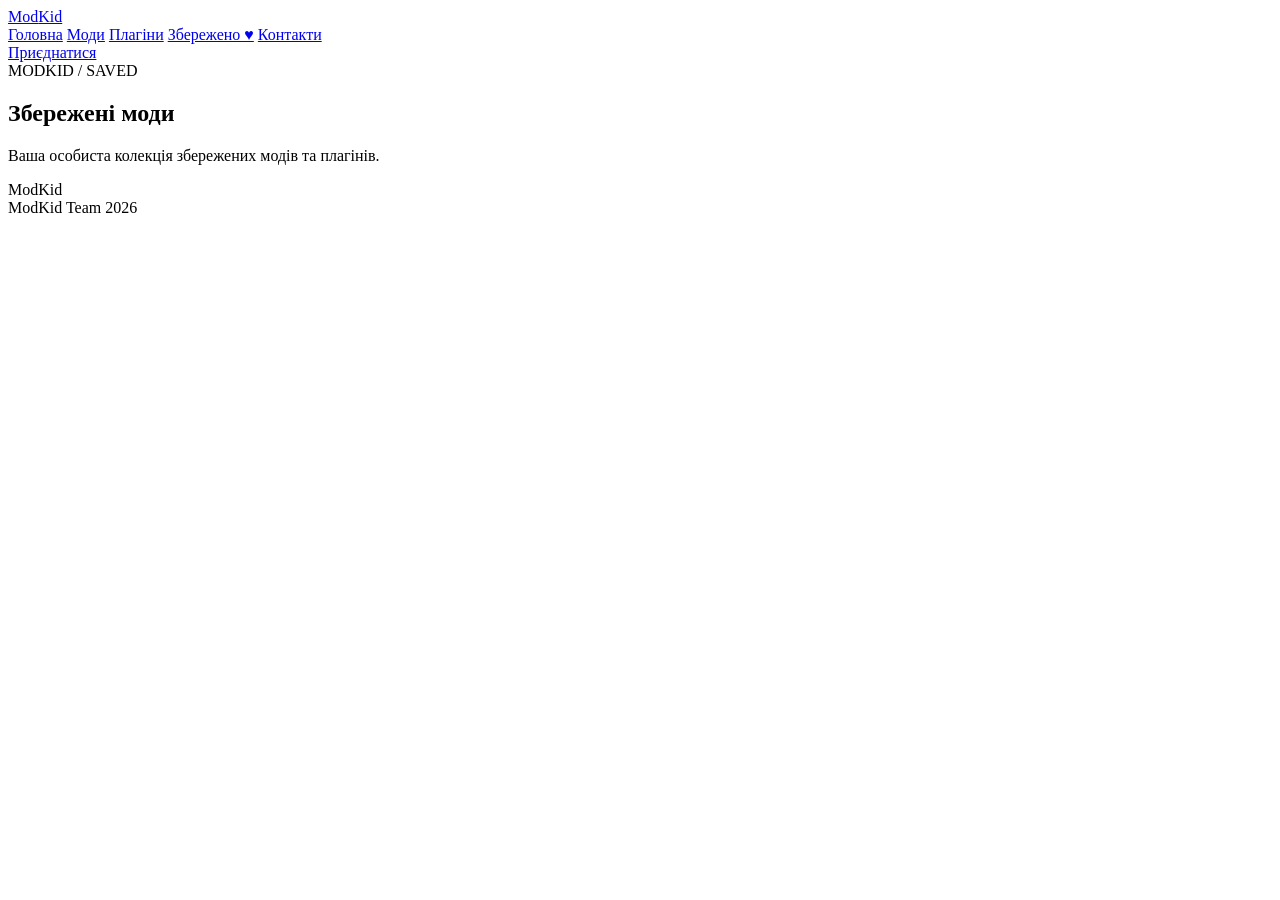
==== favorites.html @ ee4c8bdc "твій комент" ====
<!doctype html>
<html lang="uk">
<head>
    <meta charset="UTF-8">
    <meta name="viewport" content="width=device-width, initial-scale=1.0">
    <title>ModKid — Збережені моди</title>
    <link rel="stylesheet" href="style.css">
</head>
<body>

<header class="header">
    <a href="index.html" class="logo">Mod<span>Kid</span></a>
    <nav class="nav">
        <a href="index.html">Головна</a>
        <a href="mods.html">Моди</a>
        <a href="plugins.html">Плагіни</a>
        <a href="favorites.html" class="active">Збережено ♥</a>
        <a href="#contacts">Контакти</a>
    </nav>
    <a href="#contacts" class="header-button">Приєднатися</a>
</header>

<main>
    <section class="page-title">
        <div class="eyebrow">MODKID / SAVED</div>
        <h1>Збережені моди</h1>
        <p>Ваша особиста колекція збережених модів та плагінів.</p>
    </section>

    <section class="catalog">
        <div class="catalog-grid" id="favorites-grid">
            <!-- Сюди будуть завантажуватися вподобані моди -->
        </div>
    </section>
</main>

<footer class="footer">
    <div class="logo">Mod<span>Kid</span></div>
    <div>ModKid Team 2026</div>
</footer>

<script src="script.js"></script>
</body>
</html>
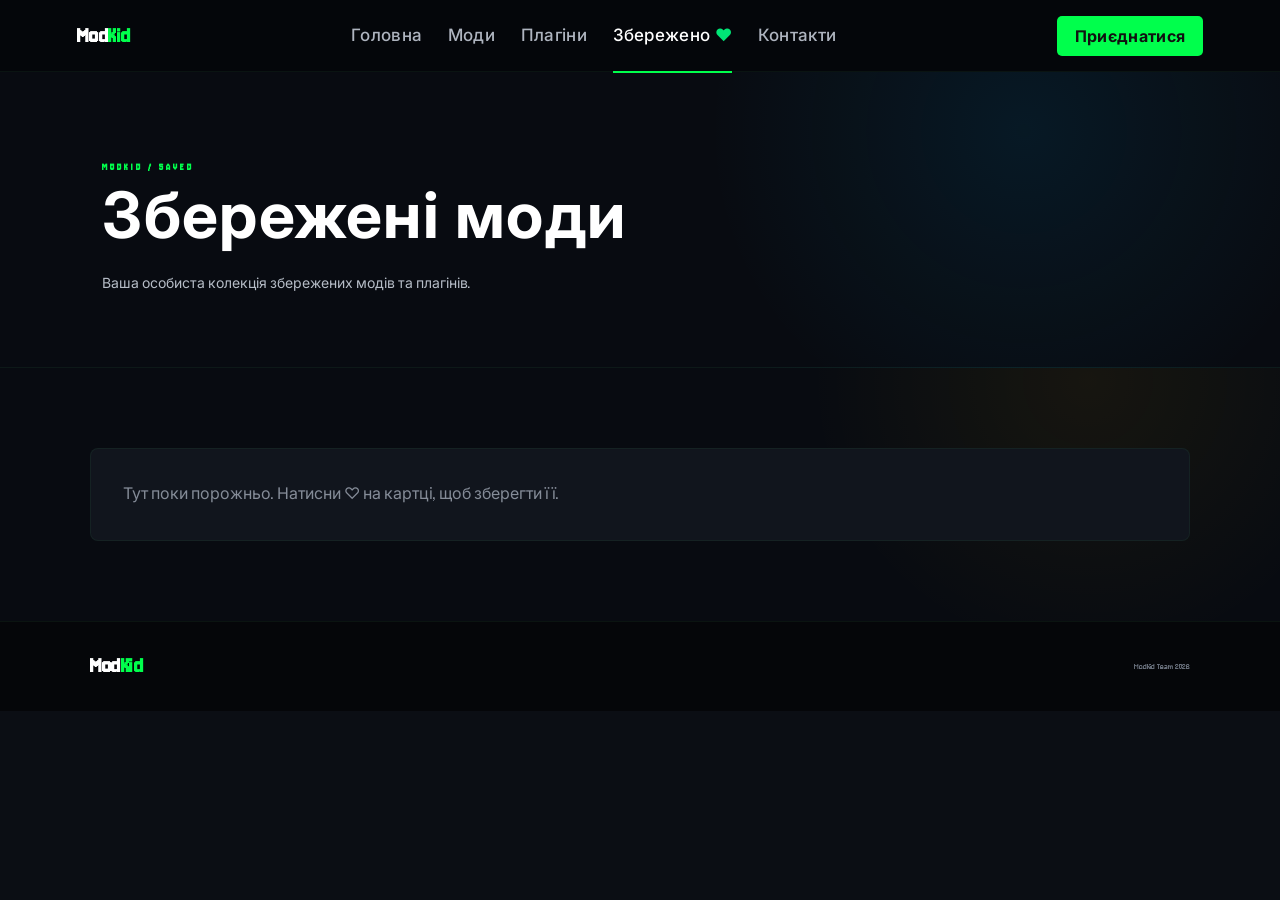
==== commit 468886e3: "Improve site navigation and saved items" ====
--- a/favorites.html
+++ b/favorites.html
@@ -5,7 +5,17 @@
     <meta name="viewport" content="width=device-width, initial-scale=1.0">
     <title>ModKid — Збережені моди</title>
     <link rel="stylesheet" href="style.css">
+    <!-- Google tag (gtag.js) -->
+<script async src="https://www.googletagmanager.com/gtag/js?id=G-PDGJ3C8QQD"></script>
+<script>
+  window.dataLayer = window.dataLayer || [];
+  function gtag(){dataLayer.push(arguments);}
+  gtag('js', new Date());
+
+  gtag('config', 'G-PDGJ3C8QQD');
+</script>
 </head>
+
 <body>
 
 <header class="header">
@@ -14,7 +24,7 @@
         <a href="index.html">Головна</a>
         <a href="mods.html">Моди</a>
         <a href="plugins.html">Плагіни</a>
-        <a href="favorites.html" class="active">Збережено ♥</a>
+        <a href="favorites.html" class="nav-favorites active">Збережено <span aria-hidden="true">♥</span></a>
         <a href="#contacts">Контакти</a>
     </nav>
     <a href="#contacts" class="header-button">Приєднатися</a>
@@ -41,4 +51,4 @@
 
 <script src="script.js"></script>
 </body>
-</html>+</html>
--- a/style.css
+++ b/style.css
@@ -0,0 +1,1511 @@
+@import url('https://fonts.googleapis.com/css2?family=Jersey+10&family=Inter:wght@400;500;600;700;800&display=swap');
+
+
+:root {
+
+    --yellow: #00ff4c;
+    --yellow-light: #ffd633;
+
+    --blue: #0f0254;
+
+    --black: #080b11;
+    --dark: #0b0e14;
+    --dark-card: #11151d;
+
+    --white: #ffffff;
+
+    --text: #dfe2e8;
+    --muted: #858c98;
+
+    --border: rgba(65, 162, 99, 0.09);
+
+}
+
+
+* {
+
+    box-sizing: border-box;
+
+    margin: 0;
+    padding: 0;
+
+}
+
+
+html {
+
+    scroll-behavior: smooth;
+    scroll-padding-top: 90px;
+
+}
+
+
+body {
+
+    background: var(--black);
+
+    color: var(--white);
+
+    font-family:
+        "Inter",
+        Arial,
+        sans-serif;
+
+}
+
+
+a {
+
+    color: inherit;
+
+    text-decoration: none;
+
+}
+
+
+button,
+input {
+
+    font-family: inherit;
+
+}
+
+
+button {
+
+    cursor: pointer;
+
+}
+
+
+
+
+
+.header {
+
+    position: sticky;
+
+    top: 0;
+
+    z-index: 100;
+
+    min-height: 72px;
+
+    padding:
+        0 6%;
+
+    display: flex;
+
+    align-items: center;
+
+    justify-content: space-between;
+
+    background:
+        rgba(5,7,11,0.96);
+
+    border-bottom:
+        1px solid var(--border);
+
+    backdrop-filter:
+        blur(15px);
+
+}
+
+
+.logo {
+
+    color: white;
+
+    font-size: 22px;
+
+    font-weight: 800;
+
+    letter-spacing: -1px;
+
+}
+
+
+.logo span {
+
+    color: var(--yellow);
+
+}
+
+
+.nav {
+
+    display: flex;
+
+    align-items: center;
+
+    gap: 34px;
+
+}
+
+
+.nav a {
+
+    position: relative;
+
+    color: #aeb4bf;
+
+    font-size: 12px;
+
+    font-weight: 500;
+
+    transition: color .25s ease, opacity .25s ease;
+
+}
+
+
+.nav a:hover {
+
+    color: white;
+
+}
+
+
+.nav a.active {
+
+    color: white;
+
+}
+
+
+.nav a.active::after {
+
+    content: "";
+
+    position: absolute;
+
+    left: 0;
+    right: 0;
+
+    bottom: -27px;
+
+    height: 2px;
+
+    background: var(--yellow);
+
+}
+
+
+.header-button {
+
+    display: inline-block;
+
+    padding:
+        10px 18px;
+
+    border-radius: 5px;
+
+    background: var(--yellow);
+
+    color: #111;
+
+    font-size: 11px;
+
+    font-weight: 700;
+
+    transition: .25s;
+
+}
+
+
+.header-button:hover {
+
+    background: var(--yellow-light);
+
+    transform:
+        translateY(-2px);
+
+}
+
+
+
+
+
+.hero {
+
+    min-height: 520px;
+
+    display: flex;
+
+    align-items: center;
+
+    position: relative;
+
+    overflow: hidden;
+
+    background:
+
+        radial-gradient(
+            circle at 75% 30%,
+            rgba(0,168,237,.15),
+            transparent 30%
+        ),
+
+        radial-gradient(
+            circle at 20% 70%,
+            rgba(255,196,0,.08),
+            transparent 30%
+        ),
+
+        #080b11;
+
+}
+
+
+.hero::before {
+
+    content: "";
+
+    position: absolute;
+
+    width: 500px;
+    height: 500px;
+
+    right: -150px;
+    top: -180px;
+
+    border-radius: 50%;
+
+    background:
+        rgba(0,168,237,.06);
+
+}
+
+
+.hero-content {
+
+    position: relative;
+
+    z-index: 2;
+
+    width: 650px;
+
+    margin-left: 9%;
+
+}
+
+
+.eyebrow {
+
+    margin-bottom: 16px;
+
+    color: var(--yellow);
+
+    font-size: 10px;
+
+    font-weight: 700;
+
+    letter-spacing: 3px;
+
+}
+
+
+.hero-content h1 {
+
+    font-size:
+        clamp(44px, 6vw, 72px);
+
+    line-height: 1.02;
+
+    letter-spacing: -3px;
+
+    font-weight: 800;
+
+}
+
+
+.hero-content h1 span {
+
+    color: var(--yellow);
+
+}
+
+
+.hero-content p {
+
+    max-width: 470px;
+
+    margin-top: 22px;
+
+    margin-bottom: 30px;
+
+    color: #b8bec8;
+
+    font-size: 15px;
+
+    line-height: 1.7;
+
+}
+
+
+.yellow-button {
+
+    display: inline-block;
+
+    padding:
+        14px 25px;
+
+    border: none;
+
+    border-radius: 5px;
+
+    background: var(--yellow);
+
+    color: #111;
+
+    font-size: 12px;
+
+    font-weight: 700;
+
+    transition: .25s;
+
+}
+
+
+.yellow-button:hover {
+
+    background: var(--yellow-light);
+
+    transform:
+        translateY(-3px);
+
+}
+
+
+
+
+
+.page-title {
+
+    padding:
+        90px 8%
+        70px;
+
+    background:
+
+        radial-gradient(
+            circle at 80% 20%,
+            rgba(0,168,237,.09),
+            transparent 30%
+        ),
+
+        #080b11;
+
+    border-bottom:
+        1px solid var(--border);
+
+}
+
+
+.page-title h1 {
+
+    font-size:
+        clamp(42px, 5vw, 64px);
+
+    line-height: 1;
+
+    letter-spacing: -2px;
+
+}
+
+
+.page-title p {
+
+    max-width: 520px;
+
+    margin-top: 20px;
+
+    color: #b6bdc7;
+
+    font-size: 14px;
+
+    line-height: 1.7;
+
+}
+
+
+
+
+
+.section {
+
+    padding:
+        85px 7%;
+
+    background:
+
+        radial-gradient(
+            circle at 10% 10%,
+            rgba(0,170,255,.06),
+            transparent 30%
+        ),
+
+        var(--black);
+
+}
+
+
+.section-heading {
+
+    display: flex;
+
+    align-items: center;
+
+    gap: 15px;
+
+    margin-bottom: 35px;
+
+}
+
+
+.section-number {
+
+    color: var(--yellow);
+
+    font-size: 11px;
+
+    font-weight: 700;
+
+}
+
+
+.section-label {
+
+    color: var(--yellow);
+
+    font-size: 9px;
+
+    font-weight: 700;
+
+    letter-spacing: 2px;
+
+}
+
+
+.section-heading h2,
+.catalog-header h2 {
+
+    margin-top: 5px;
+
+    font-size: 28px;
+
+    line-height: 1.2;
+
+    letter-spacing: -1px;
+
+}
+
+
+
+
+
+.cards {
+
+    display: grid;
+
+    gap: 22px;
+
+}
+
+
+.cards-3 {
+
+    grid-template-columns:
+        repeat(3, 1fr);
+
+}
+
+
+.game-card,
+.catalog-card {
+
+    overflow: hidden;
+
+    background:
+        var(--dark-card);
+
+    border:
+        1px solid var(--border);
+
+    border-radius: 7px;
+
+    transition:
+        transform .3s,
+        border-color .3s,
+        box-shadow .3s;
+
+}
+
+
+.game-card:hover,
+.catalog-card:hover {
+
+    transform:
+        translateY(-7px);
+
+    border-color:
+        rgba(255,196,0,.4);
+
+    box-shadow:
+        0 20px 50px
+        rgba(0,0,0,.4);
+
+}
+
+
+.card-image {
+
+    width: 100%;
+
+    height: 210px;
+
+    display: block;
+
+    object-fit: cover;
+
+    object-position: center;
+
+    transition:
+        transform .5s;
+
+}
+
+
+.game-card:hover .card-image {
+
+    transform:
+        scale(1.05);
+
+}
+
+
+.card-body {
+
+    padding: 21px;
+
+}
+
+
+.card-tag {
+
+    display: inline-block;
+
+    margin-bottom: 8px;
+
+    color: var(--yellow);
+
+    font-size: 8px;
+
+    font-weight: 700;
+
+    letter-spacing: 1.5px;
+
+}
+
+
+.card-body h3 {
+
+    font-size: 18px;
+
+    margin-bottom: 8px;
+
+}
+
+
+.card-body p {
+
+    min-height: 45px;
+
+    color: var(--muted);
+
+    font-size: 11px;
+
+    line-height: 1.6;
+
+}
+
+
+.card-body a {
+
+    display: inline-block;
+
+    margin-top: 15px;
+
+    color: var(--blue);
+
+    font-size: 11px;
+
+    font-weight: 700;
+
+}
+
+
+
+
+
+.featured-section {
+
+    padding:
+        85px 7%;
+
+    background:
+
+        radial-gradient(
+            circle at 80% 20%,
+            rgba(0,168,237,.08),
+            transparent 30%
+        ),
+
+        #0a0e15;
+
+    border-top:
+        1px solid var(--border);
+
+    border-bottom:
+        1px solid var(--border);
+
+}
+
+
+.plugin-card {
+
+    padding: 28px;
+
+    background:
+        rgba(10,13,19,.9);
+
+    border:
+        1px solid var(--border);
+
+    border-radius: 7px;
+
+    transition: .3s;
+
+}
+
+
+.plugin-card:hover {
+
+    transform:
+        translateY(-6px);
+
+    border-color:
+        rgba(255,196,0,.6);
+
+}
+
+
+.plugin-icon {
+
+    width: 46px;
+    height: 46px;
+
+    display: flex;
+
+    align-items: center;
+    justify-content: center;
+
+    margin-bottom: 20px;
+
+    background:
+        var(--yellow);
+
+    color: #111;
+
+    border-radius: 7px;
+
+    font-size: 21px;
+
+}
+
+
+.plugin-card h3 {
+
+    margin-bottom: 8px;
+
+    font-size: 17px;
+
+}
+
+
+.plugin-card p {
+
+    color: var(--muted);
+
+    font-size: 11px;
+
+    line-height: 1.6;
+
+}
+
+
+.plugin-card a {
+
+    display: inline-block;
+
+    margin-top: 20px;
+
+    color: var(--yellow);
+
+    font-size: 11px;
+
+    font-weight: 700;
+
+}
+
+
+
+
+
+.catalog {
+
+    padding:
+        80px 7%;
+
+    background:
+
+        radial-gradient(
+            circle at 85% 5%,
+            rgba(255,196,0,.06),
+            transparent 25%
+        ),
+
+        var(--black);
+
+}
+
+
+.catalog-header {
+
+    display: flex;
+
+    justify-content: space-between;
+
+    align-items: flex-end;
+
+    margin-bottom: 35px;
+
+}
+
+
+.filters {
+
+    display: flex;
+
+    gap: 7px;
+
+    flex-wrap: wrap;
+
+}
+
+
+.filter {
+
+    padding:
+        9px 15px;
+
+    color: #969da9;
+
+    background:
+        #11151d;
+
+    border:
+        1px solid var(--border);
+
+    border-radius: 5px;
+
+    font-size: 10px;
+
+    transition: .25s;
+
+}
+
+
+.filter:hover,
+.filter.active {
+
+    color: #111;
+
+    background:
+        var(--yellow);
+
+    border-color:
+        var(--yellow);
+
+}
+
+
+.catalog-grid {
+
+    display: grid;
+
+    grid-template-columns:
+        repeat(3, 1fr);
+
+    gap: 20px;
+
+}
+
+
+.catalog-image {
+
+    width: 100%;
+
+    height: 220px;
+
+    display: block;
+
+    object-fit: cover;
+
+    object-position: center;
+
+    transition: .5s;
+
+}
+
+
+.catalog-card:hover
+.catalog-image {
+
+    transform:
+        scale(1.04);
+
+}
+
+
+.catalog-body {
+
+    padding: 20px;
+
+}
+
+
+.catalog-body h3 {
+
+    margin-bottom: 8px;
+
+    font-size: 17px;
+
+}
+
+
+.catalog-body p {
+
+    min-height: 65px;
+
+    color: var(--muted);
+
+    font-size: 11px;
+
+    line-height: 1.6;
+
+}
+
+
+
+
+
+.blue-button {
+
+    display: inline-block;
+
+    margin-top: 15px;
+
+    padding:
+        9px 15px;
+
+    color: white;
+
+    background:
+        var(--blue);
+
+    border: none;
+
+    border-radius: 4px;
+
+    font-size: 10px;
+
+    font-weight: 700;
+
+    transition: .25s;
+
+}
+
+
+.blue-button:hover {
+
+    background:
+        #16baff;
+
+    transform:
+        translateY(-2px);
+
+}
+
+
+
+
+
+.contacts {
+
+    padding:
+        90px 7%;
+
+    text-align: center;
+
+    background:
+
+        radial-gradient(
+            circle at center,
+            rgba(255,196,0,.08),
+            transparent 40%
+        ),
+
+        #0b0e14;
+
+    border-top:
+        1px solid var(--border);
+
+}
+
+
+.contacts h2 {
+
+    margin-top: 8px;
+
+    font-size: 34px;
+
+    letter-spacing: -1px;
+
+}
+
+
+.contacts p {
+
+    max-width: 550px;
+
+    margin:
+        15px auto 25px;
+
+    color: var(--muted);
+
+    font-size: 13px;
+
+    line-height: 1.7;
+
+}
+
+
+
+
+
+.newsletter {
+
+    display: flex;
+
+    align-items: center;
+
+    justify-content: space-between;
+
+    gap: 30px;
+
+    padding:
+        50px 7%;
+
+    background:
+
+        linear-gradient(
+            90deg,
+            rgba(255,196,0,.07),
+            transparent
+        ),
+
+        #0d1017;
+
+    border-top:
+        1px solid var(--border);
+
+}
+
+
+.newsletter h2 {
+
+    margin-top: 5px;
+
+    font-size: 22px;
+
+}
+
+
+.subscribe {
+
+    display: flex;
+
+    width: 500px;
+
+    max-width: 100%;
+
+}
+
+
+.subscribe input {
+
+    flex: 1;
+
+    min-width: 0;
+
+    height: 43px;
+
+    padding:
+        0 15px;
+
+    color: white;
+
+    background:
+        #07090d;
+
+    border:
+        1px solid var(--border);
+
+    outline: none;
+
+    font-size: 11px;
+
+}
+
+
+.subscribe button {
+
+    height: 43px;
+
+    padding:
+        0 20px;
+
+    border: none;
+
+    background:
+        var(--yellow);
+
+    color: #111;
+
+    font-size: 10px;
+
+    font-weight: 700;
+
+}
+
+
+
+
+
+.footer {
+
+    min-height: 90px;
+
+    padding:
+        25px 7%;
+
+    display: flex;
+
+    align-items: center;
+
+    justify-content: space-between;
+
+    gap: 20px;
+
+    background:
+        #050609;
+
+    border-top:
+        1px solid var(--border);
+
+    color:
+        #666d79;
+
+    font-size: 9px;
+
+}
+
+
+.footer-links {
+
+    display: flex;
+
+    gap: 20px;
+
+}
+
+
+.footer-links a:hover {
+
+    color: white;
+
+}
+
+
+
+
+
+@media (max-width: 900px) {
+
+    .nav {
+
+        gap: 16px;
+
+    }
+
+
+    .cards-3,
+    .catalog-grid {
+
+        grid-template-columns:
+            repeat(2, 1fr);
+
+    }
+
+
+    .catalog-header {
+
+        align-items:
+            flex-start;
+
+        flex-direction:
+            column;
+
+        gap: 20px;
+
+    }
+
+
+    .newsletter {
+
+        flex-direction:
+            column;
+
+        align-items:
+            flex-start;
+
+    }
+
+}
+
+
+@media (max-width: 600px) {
+
+    .header {
+
+        min-height: auto;
+
+        padding:
+            18px 5%;
+
+        flex-wrap:
+            wrap;
+
+    }
+
+
+    .nav {
+
+        order: 3;
+
+        width: 100%;
+
+        justify-content:
+            center;
+
+        gap: 18px;
+
+        margin-top: 18px;
+
+    }
+
+
+    .header-button {
+
+        display: none;
+
+    }
+
+
+    .nav a.active::after {
+
+        bottom:
+            -10px;
+
+    }
+
+
+    .hero {
+
+        min-height:
+            560px;
+
+    }
+
+
+    .hero-content {
+
+        width: 90%;
+
+        margin-left:
+            5%;
+
+    }
+
+
+    .hero-content h1 {
+
+        font-size:
+            45px;
+
+    }
+
+
+    .page-title {
+
+        padding:
+            65px 5%;
+
+    }
+
+
+    .section,
+    .catalog,
+    .featured-section {
+
+        padding:
+            65px 5%;
+
+    }
+
+
+    .cards-3,
+    .catalog-grid {
+
+        grid-template-columns:
+            1fr;
+
+    }
+
+
+    .catalog-header {
+
+        align-items:
+            flex-start;
+
+    }
+
+
+    .filters {
+
+        flex-wrap:
+            wrap;
+
+    }
+
+
+    .newsletter {
+
+        padding:
+            45px 5%;
+
+    }
+
+
+    .subscribe {
+
+        flex-direction:
+            column;
+
+        gap: 8px;
+
+        width: 100%;
+
+    }
+
+
+    .subscribe button {
+
+        width: 100%;
+
+    }
+
+
+    .contacts {
+
+        padding:
+            70px 5%;
+
+    }
+
+
+    .footer {
+
+        flex-direction:
+            column;
+
+        justify-content:
+            center;
+
+        text-align:
+            center;
+
+    }
+
+
+    .footer-links {
+
+        flex-wrap:
+            wrap;
+
+        justify-content:
+            center;
+
+    }
+
+}
+
+/* Minecraft inspired pixel typography with Cyrillic support. */
+body {
+    font-family: "Jersey 10", "Inter", Arial, sans-serif;
+    background: var(--dark);
+}
+
+.logo,
+.hero-content h1,
+.page-title h1,
+.section-heading h2,
+.catalog-header h2,
+.catalog-body h3,
+.card-tag,
+.nav,
+.filter,
+.header-button,
+.yellow-button,
+.blue-button {
+    font-family: "Jersey 10", "Inter", Arial, sans-serif;
+    letter-spacing: .02em;
+}
+
+.nav { gap: clamp(12px, 2vw, 30px); }
+.nav a { font-size: 17px; }
+.header { gap: 20px; }
+.header-button { white-space: nowrap; font-size: 16px; }
+.nav-favorites span { color: #00e676; }
+.mods-saved-link { color: var(--text); text-decoration: none; align-self: center; font-size: 14px; white-space: nowrap; }
+.mods-saved-link:hover { color: var(--yellow); }
+.catalog-card[hidden] { display: none !important; }
+.catalog-tools {
+    display: flex;
+    align-items: center;
+    flex-wrap: wrap;
+    gap: 10px;
+    margin: -12px 0 24px;
+    padding: 14px;
+    background: rgba(17, 21, 29, .82);
+    border: 1px solid var(--border);
+    border-radius: 8px;
+}
+.catalog-search {
+    display: flex;
+    align-items: center;
+    gap: 10px;
+    flex: 1 1 280px;
+    min-width: 190px;
+    height: 42px;
+    padding: 0 12px;
+    border: 1px solid var(--border);
+    border-radius: 6px;
+    background: #0b0e14;
+    color: var(--muted);
+}
+.catalog-search span { color: var(--yellow); font-size: 25px; line-height: 1; }
+.catalog-search input {
+    width: 100%;
+    min-width: 0;
+    border: 0;
+    outline: 0;
+    background: transparent;
+    color: var(--white);
+    font-size: 16px;
+}
+.catalog-search input::placeholder { color: #747c89; }
+.catalog-sort-label { color: var(--muted); font-size: 15px; }
+.catalog-sort, .saved-filter {
+    min-height: 42px;
+    padding: 0 12px;
+    border: 1px solid var(--border);
+    border-radius: 6px;
+    background: #0b0e14;
+    color: var(--text);
+    font: inherit;
+    font-size: 15px;
+}
+.catalog-sort { cursor: pointer; }
+.saved-filter { cursor: pointer; transition: .2s ease; }
+.saved-filter:hover, .saved-filter.active { border-color: var(--yellow); color: var(--yellow); }
+.catalog-count { margin-left: auto; color: var(--muted); font-size: 14px; white-space: nowrap; }
+.catalog-empty { padding: 24px; color: var(--muted); text-align: center; border: 1px dashed var(--border); border-radius: 8px; }
+.catalog-empty[hidden] { display: none; }
+.card-actions { display: flex; align-items: center; justify-content: space-between; gap: 12px; margin-top: 14px; }
+.card-actions .blue-button { margin-top: 0; }
+.like-btn {
+    width: 38px; height: 38px; flex: 0 0 38px;
+    display: inline-grid; place-items: center;
+    border: 1px solid var(--border); border-radius: 6px;
+    background: #171d27; color: #b9c1ce; font-size: 24px;
+    transition: .2s ease;
+}
+.like-btn:hover, .like-btn.is-liked { color: #ff526a; border-color: #ff526a; background: rgba(255,82,106,.12); }
+.empty-favorites { grid-column: 1 / -1; padding: 32px; color: var(--muted); background: var(--dark-card); border: 1px solid var(--border); border-radius: 8px; line-height: 1.7; }
+.favorite-card .catalog-body p { min-height: 65px; }
+
+.scroll-reveal { opacity: 0; transform: translateY(18px); transition: opacity .55s ease, transform .55s ease; }
+.scroll-reveal.is-visible { opacity: 1; transform: translateY(0); }
+.back-to-top {
+    position: fixed;
+    right: 24px;
+    bottom: 24px;
+    z-index: 120;
+    width: 46px;
+    height: 46px;
+    border: 1px solid var(--yellow);
+    border-radius: 50%;
+    background: rgba(8, 11, 17, .92);
+    color: var(--yellow);
+    font-size: 25px;
+    opacity: 0;
+    visibility: hidden;
+    transform: translateY(8px);
+    transition: opacity .2s ease, transform .2s ease, visibility .2s ease, background .2s ease;
+}
+.back-to-top.is-visible { opacity: 1; visibility: visible; transform: translateY(0); }
+.back-to-top:hover { background: var(--yellow); color: var(--black); }
+
+:focus-visible { outline: 2px solid var(--yellow-light); outline-offset: 3px; }
+
+@media (prefers-reduced-motion: reduce) {
+    html { scroll-behavior: auto; }
+    *, *::before, *::after { animation-duration: .01ms !important; transition-duration: .01ms !important; }
+    .scroll-reveal { opacity: 1; transform: none; }
+}
+
+@media (max-width: 1050px) {
+    .header { flex-wrap: wrap; justify-content: center; padding-top: 14px; padding-bottom: 14px; }
+    .nav { flex-wrap: wrap; justify-content: center; }
+    .nav a.active::after { bottom: -8px; }
+}
+
+@media (max-width: 600px) {
+    .nav { gap: 12px; }
+    .nav a { font-size: 15px; }
+    .catalog-tools { align-items: stretch; }
+    .catalog-search { flex-basis: 100%; }
+    .catalog-sort-label { align-self: center; }
+    .catalog-count { width: 100%; margin-left: 0; }
+}
